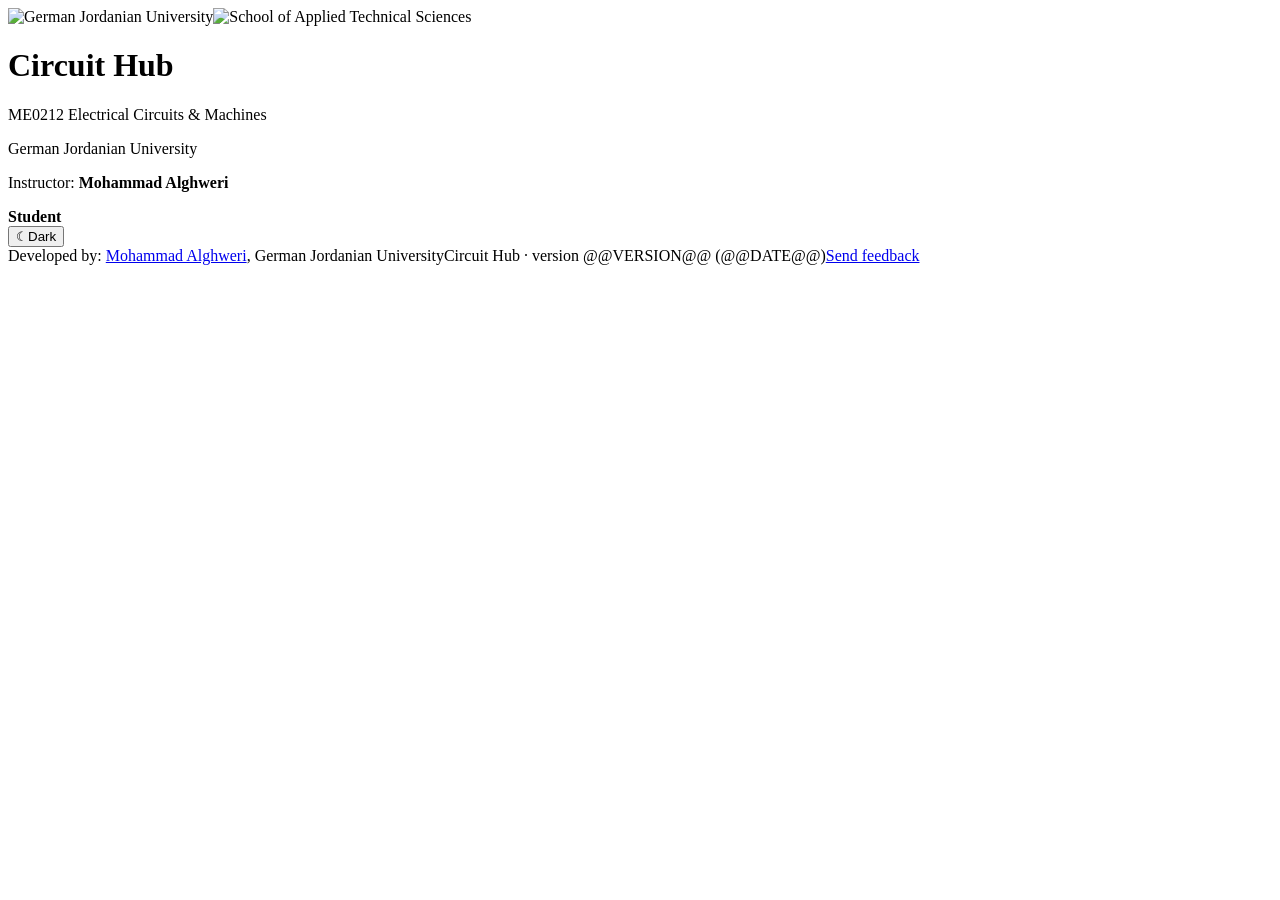
==== src/template.html @ 7615b7f5 "1.12.0: Circuit Hub, GJU and SATS logos, light and dark themes, developer footer Co-Authored-By: Cla" ====
<!doctype html>
<html lang="en"><head><meta charset="utf-8"><meta name="viewport" content="width=device-width,initial-scale=1">
<title>Circuit Hub · ME0212 Electrical Circuits and Machines</title>
<script>try{var th=localStorage.getItem("circuithub-theme");if(th!=="dark"&&th!=="light")th=matchMedia("(prefers-color-scheme: dark)").matches?"dark":"light";document.documentElement.setAttribute("data-theme",th)}catch(e){}</script>
<style>
/*@@CSS@@*/
</style></head><body>
<div class="letterhead" aria-hidden="true"></div>
<header class="top"><div class="wrap">
  <div class="brand"><img class="lg-gju" alt="German Jordanian University" src="@@LOGO@@"><span class="lg-sep" aria-hidden="true"></span><img class="lg-sats" alt="School of Applied Technical Sciences" src="@@SATS@@"></div>
  <div class="tb"><h1>Circuit Hub</h1><p class="course">ME0212 Electrical Circuits &amp; Machines</p><p class="uni">German Jordanian University</p><p class="inst">Instructor: <b>Mohammad Alghweri</b></p></div>
  <div class="who"><b>Student</b><span id="who"></span><br><button type="button" class="theme" id="themeBtn" aria-pressed="false" aria-label="Switch between light and dark theme"><span class="ic" aria-hidden="true"></span><span class="tl">Dark</span></button></div>
  <nav id="nav" aria-label="Main"></nav>
</div></header>
<main class="main wrap" id="page" aria-live="polite"></main>
<footer class="foot wrap"><span class="dev">Developed by: <a class="devlink" href="https://malghweri.site/" target="_blank" rel="noopener">Mohammad Alghweri</a>, German Jordanian University</span><span class="ver">Circuit Hub · version @@VERSION@@ (@@DATE@@)</span><a id="fbLink" href="#">Send feedback</a></footer>
<script>
(function(){
//@@JS@@
})();
</script>
<script>(function(){var b=document.getElementById("themeBtn"),r=document.documentElement;function sync(){var d=r.getAttribute("data-theme")==="dark";b.setAttribute("aria-pressed",d);b.querySelector(".tl").textContent=d?"Light":"Dark";b.querySelector(".ic").textContent=d?"☀":"☾"}sync();b.onclick=function(){var n=r.getAttribute("data-theme")==="dark"?"light":"dark";r.setAttribute("data-theme",n);try{localStorage.setItem("circuithub-theme",n)}catch(e){}sync()}})();</script></body></html>
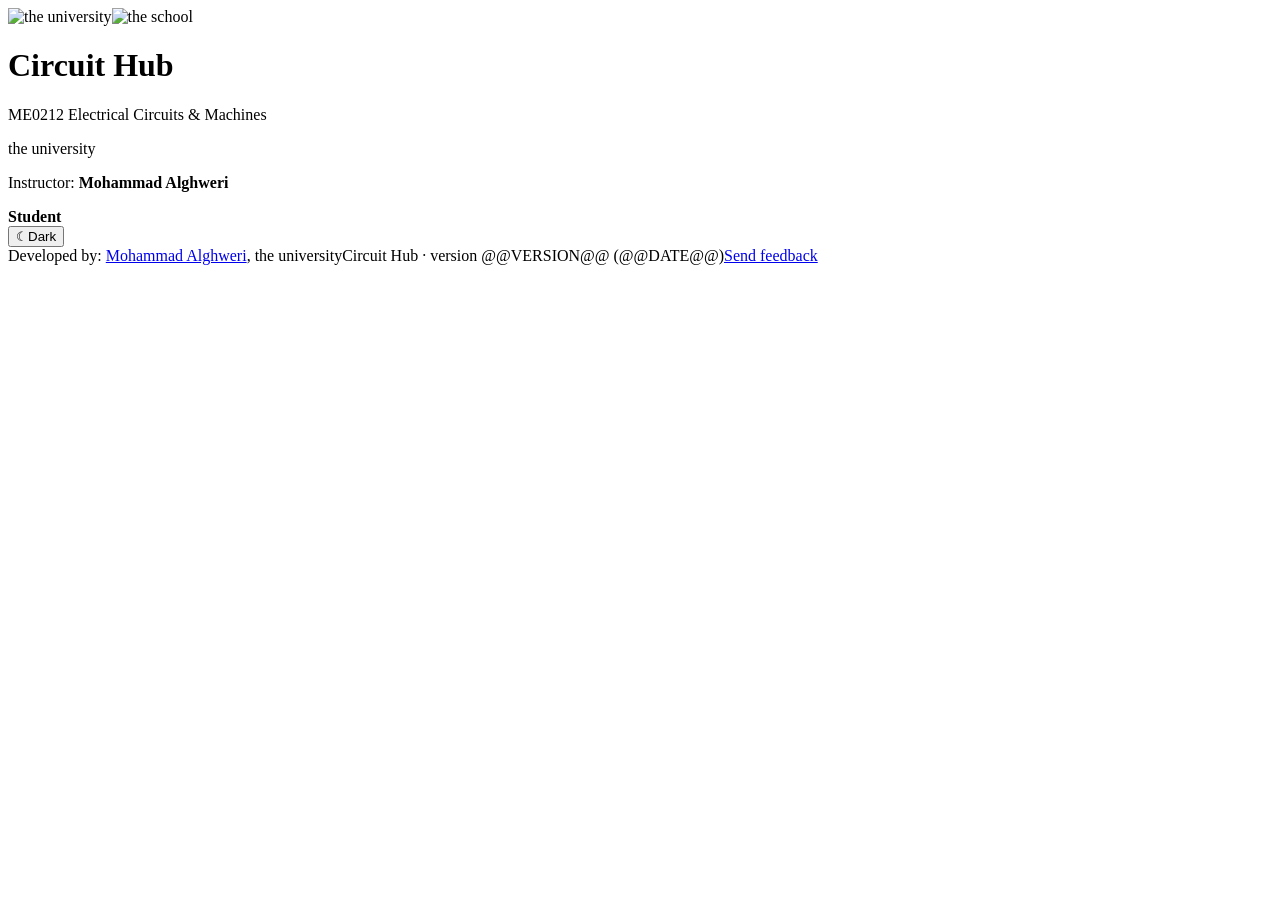
==== commit 2f21ff1d: "1.12.0: Circuit Hub, logos, light and dark themes, developer footer Co-Authored-By: Claude Sonnet 5." ====
--- a/src/template.html
+++ b/src/template.html
@@ -7,13 +7,13 @@
 </style></head><body>
 <div class="letterhead" aria-hidden="true"></div>
 <header class="top"><div class="wrap">
-  <div class="brand"><img class="lg-gju" alt="German Jordanian University" src="@@LOGO@@"><span class="lg-sep" aria-hidden="true"></span><img class="lg-sats" alt="School of Applied Technical Sciences" src="@@SATS@@"></div>
-  <div class="tb"><h1>Circuit Hub</h1><p class="course">ME0212 Electrical Circuits &amp; Machines</p><p class="uni">German Jordanian University</p><p class="inst">Instructor: <b>Mohammad Alghweri</b></p></div>
+  <div class="brand"><img class="lg-gju" alt="the university" src="@@LOGO@@"><span class="lg-sep" aria-hidden="true"></span><img class="lg-sats" alt="the school" src="@@SATS@@"></div>
+  <div class="tb"><h1>Circuit Hub</h1><p class="course">ME0212 Electrical Circuits &amp; Machines</p><p class="uni">the university</p><p class="inst">Instructor: <b>Mohammad Alghweri</b></p></div>
   <div class="who"><b>Student</b><span id="who"></span><br><button type="button" class="theme" id="themeBtn" aria-pressed="false" aria-label="Switch between light and dark theme"><span class="ic" aria-hidden="true"></span><span class="tl">Dark</span></button></div>
   <nav id="nav" aria-label="Main"></nav>
 </div></header>
 <main class="main wrap" id="page" aria-live="polite"></main>
-<footer class="foot wrap"><span class="dev">Developed by: <a class="devlink" href="https://malghweri.site/" target="_blank" rel="noopener">Mohammad Alghweri</a>, German Jordanian University</span><span class="ver">Circuit Hub · version @@VERSION@@ (@@DATE@@)</span><a id="fbLink" href="#">Send feedback</a></footer>
+<footer class="foot wrap"><span class="dev">Developed by: <a class="devlink" href="https://malghweri.site/" target="_blank" rel="noopener">Mohammad Alghweri</a>, the university</span><span class="ver">Circuit Hub · version @@VERSION@@ (@@DATE@@)</span><a id="fbLink" href="#">Send feedback</a></footer>
 <script>
 (function(){
 //@@JS@@
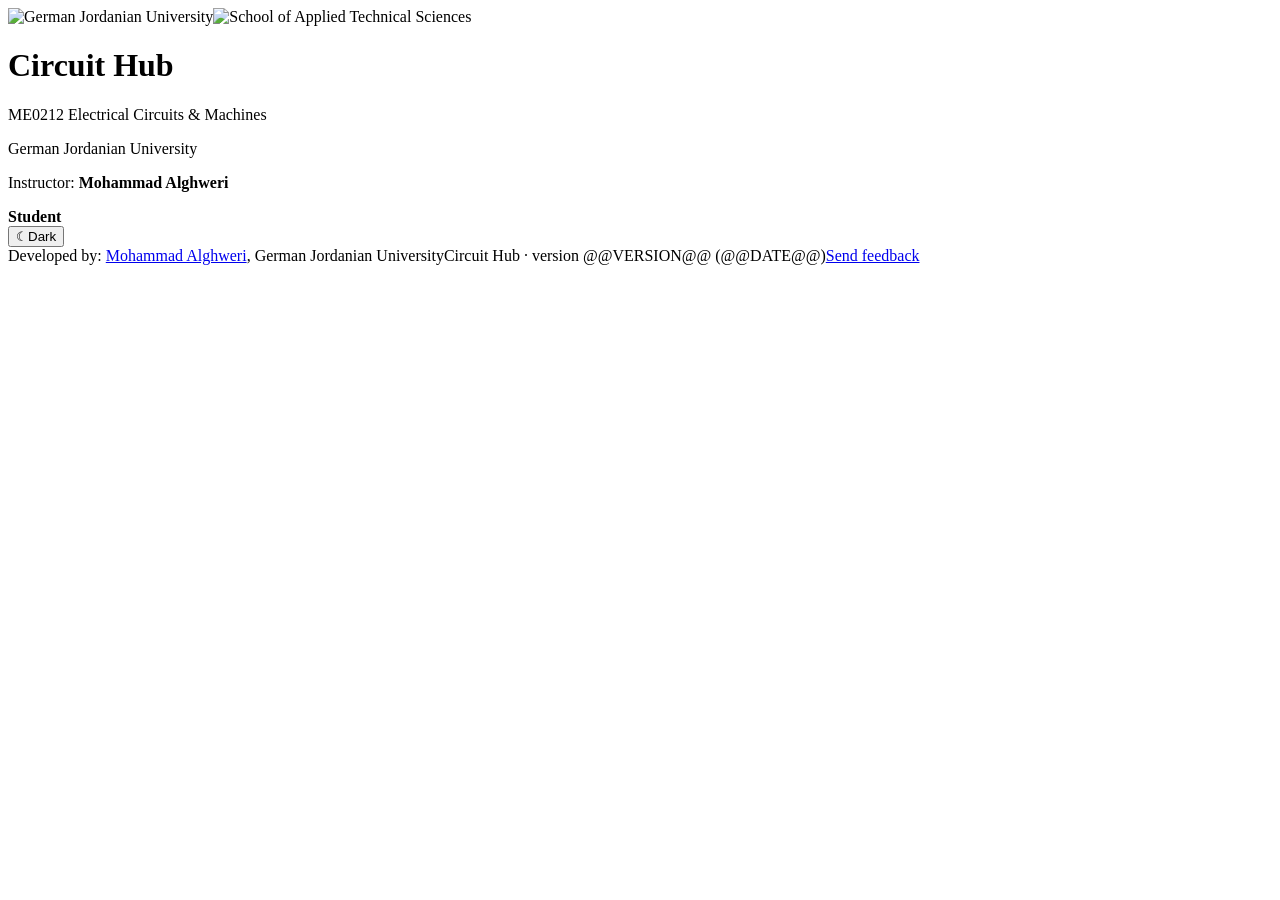
==== commit 077100c9: "1.15.1: light theme is always the default Co-Authored-By: Claude Sonnet 5.5 <noreply@anthropic.com>" ====
--- a/src/template.html
+++ b/src/template.html
@@ -1,19 +1,19 @@
 <!doctype html>
 <html lang="en"><head><meta charset="utf-8"><meta name="viewport" content="width=device-width,initial-scale=1">
 <title>Circuit Hub · ME0212 Electrical Circuits and Machines</title>
-<script>try{var th=localStorage.getItem("circuithub-theme");if(th!=="dark"&&th!=="light")th=matchMedia("(prefers-color-scheme: dark)").matches?"dark":"light";document.documentElement.setAttribute("data-theme",th)}catch(e){}</script>
+<script>try{var th=localStorage.getItem("circuithub-theme");if(th!=="dark"&&th!=="light")th="light";document.documentElement.setAttribute("data-theme",th)}catch(e){}</script>
 <style>
 /*@@CSS@@*/
 </style></head><body>
 <div class="letterhead" aria-hidden="true"></div>
 <header class="top"><div class="wrap">
-  <div class="brand"><img class="lg-gju" alt="the university" src="@@LOGO@@"><span class="lg-sep" aria-hidden="true"></span><img class="lg-sats" alt="the school" src="@@SATS@@"></div>
-  <div class="tb"><h1>Circuit Hub</h1><p class="course">ME0212 Electrical Circuits &amp; Machines</p><p class="uni">the university</p><p class="inst">Instructor: <b>Mohammad Alghweri</b></p></div>
+  <div class="brand"><img class="lg-gju" alt="German Jordanian University" src="@@LOGO@@"><span class="lg-sep" aria-hidden="true"></span><img class="lg-sats" alt="School of Applied Technical Sciences" src="@@SATS@@"></div>
+  <div class="tb"><h1>Circuit Hub</h1><p class="course">ME0212 Electrical Circuits &amp; Machines</p><p class="uni">German Jordanian University</p><p class="inst">Instructor: <b>Mohammad Alghweri</b></p></div>
   <div class="who"><b>Student</b><span id="who"></span><br><button type="button" class="theme" id="themeBtn" aria-pressed="false" aria-label="Switch between light and dark theme"><span class="ic" aria-hidden="true"></span><span class="tl">Dark</span></button></div>
   <nav id="nav" aria-label="Main"></nav>
 </div></header>
 <main class="main wrap" id="page" aria-live="polite"></main>
-<footer class="foot wrap"><span class="dev">Developed by: <a class="devlink" href="https://malghweri.site/" target="_blank" rel="noopener">Mohammad Alghweri</a>, the university</span><span class="ver">Circuit Hub · version @@VERSION@@ (@@DATE@@)</span><a id="fbLink" href="#">Send feedback</a></footer>
+<footer class="foot wrap"><span class="dev">Developed by: <a class="devlink" href="https://malghweri.site/" target="_blank" rel="noopener">Mohammad Alghweri</a>, German Jordanian University</span><span class="ver">Circuit Hub · version @@VERSION@@ (@@DATE@@)</span><a id="fbLink" href="#">Send feedback</a></footer>
 <script>
 (function(){
 //@@JS@@
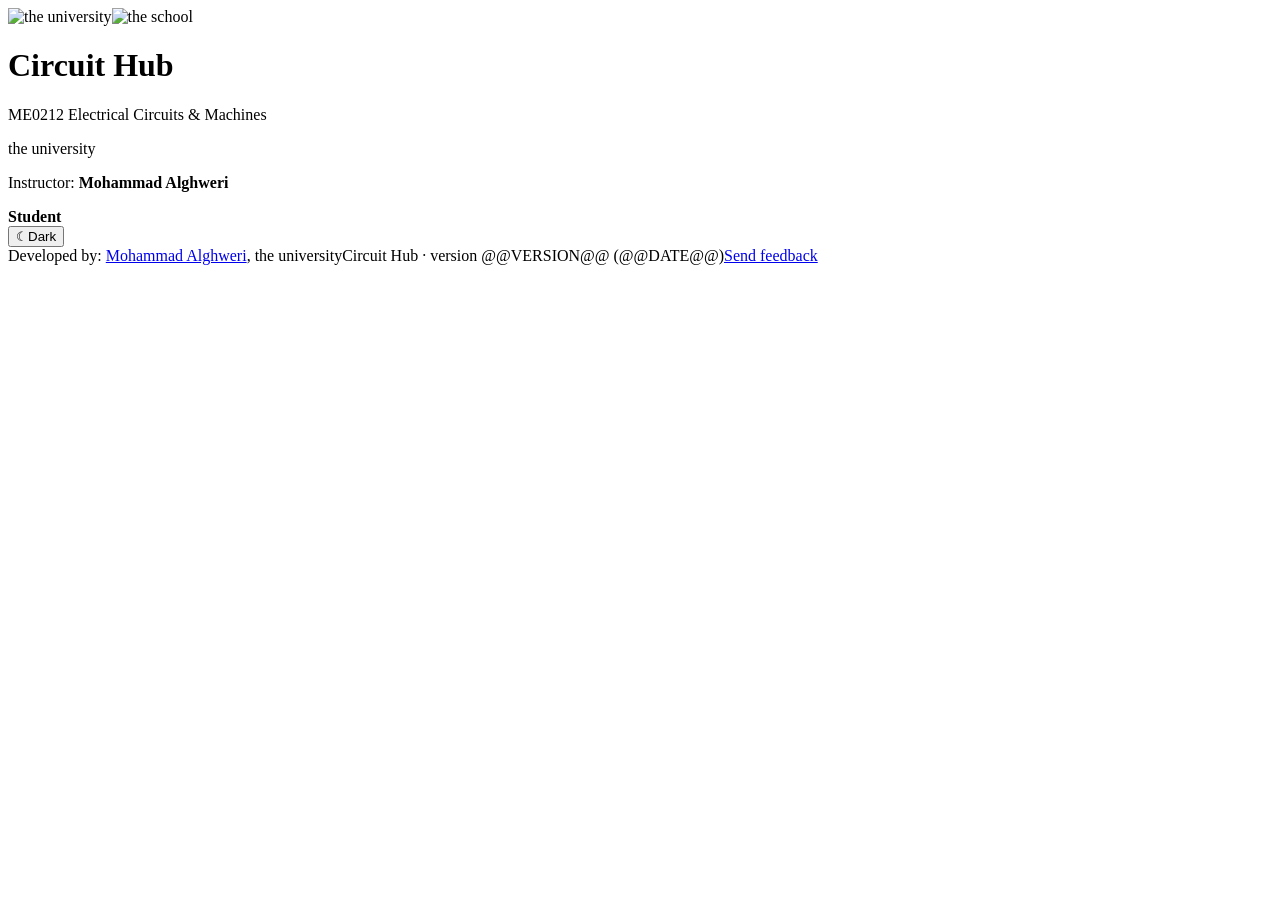
==== commit 06ba3e94: "1.15.1: light theme is always the default Co-Authored-By: Claude Sonnet 5.5 <noreply@anthropic.com>" ====
--- a/src/template.html
+++ b/src/template.html
@@ -7,13 +7,13 @@
 </style></head><body>
 <div class="letterhead" aria-hidden="true"></div>
 <header class="top"><div class="wrap">
-  <div class="brand"><img class="lg-gju" alt="German Jordanian University" src="@@LOGO@@"><span class="lg-sep" aria-hidden="true"></span><img class="lg-sats" alt="School of Applied Technical Sciences" src="@@SATS@@"></div>
-  <div class="tb"><h1>Circuit Hub</h1><p class="course">ME0212 Electrical Circuits &amp; Machines</p><p class="uni">German Jordanian University</p><p class="inst">Instructor: <b>Mohammad Alghweri</b></p></div>
+  <div class="brand"><img class="lg-gju" alt="the university" src="@@LOGO@@"><span class="lg-sep" aria-hidden="true"></span><img class="lg-sats" alt="the school" src="@@SATS@@"></div>
+  <div class="tb"><h1>Circuit Hub</h1><p class="course">ME0212 Electrical Circuits &amp; Machines</p><p class="uni">the university</p><p class="inst">Instructor: <b>Mohammad Alghweri</b></p></div>
   <div class="who"><b>Student</b><span id="who"></span><br><button type="button" class="theme" id="themeBtn" aria-pressed="false" aria-label="Switch between light and dark theme"><span class="ic" aria-hidden="true"></span><span class="tl">Dark</span></button></div>
   <nav id="nav" aria-label="Main"></nav>
 </div></header>
 <main class="main wrap" id="page" aria-live="polite"></main>
-<footer class="foot wrap"><span class="dev">Developed by: <a class="devlink" href="https://malghweri.site/" target="_blank" rel="noopener">Mohammad Alghweri</a>, German Jordanian University</span><span class="ver">Circuit Hub · version @@VERSION@@ (@@DATE@@)</span><a id="fbLink" href="#">Send feedback</a></footer>
+<footer class="foot wrap"><span class="dev">Developed by: <a class="devlink" href="https://malghweri.site/" target="_blank" rel="noopener">Mohammad Alghweri</a>, the university</span><span class="ver">Circuit Hub · version @@VERSION@@ (@@DATE@@)</span><a id="fbLink" href="#">Send feedback</a></footer>
 <script>
 (function(){
 //@@JS@@
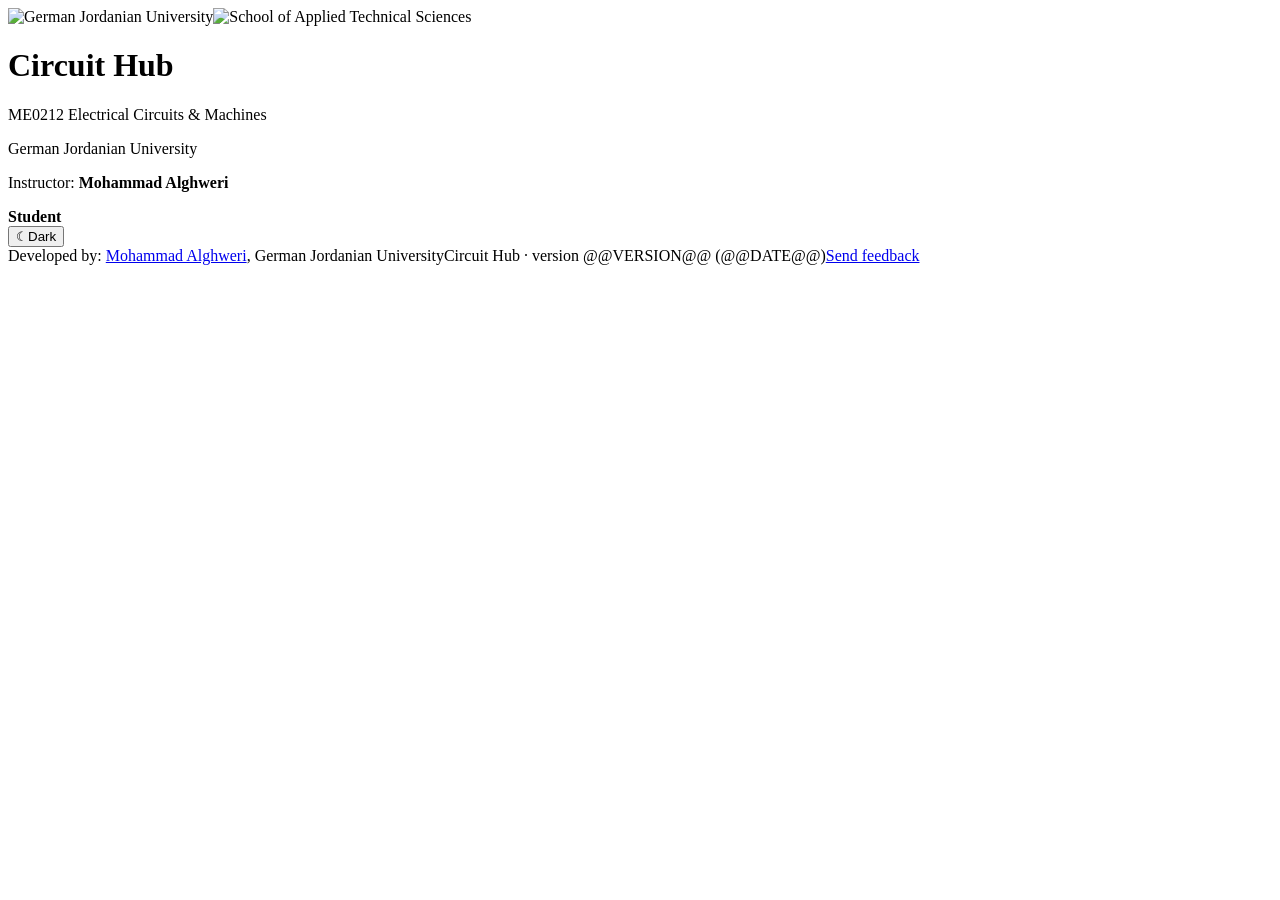
==== commit 1296c107: "1.16.0: anonymous visit counts with GoatCounter Co-Authored-By: Claude Sonnet 5.5 <noreply@anthropic" ====
--- a/src/template.html
+++ b/src/template.html
@@ -2,18 +2,19 @@
 <html lang="en"><head><meta charset="utf-8"><meta name="viewport" content="width=device-width,initial-scale=1">
 <title>Circuit Hub · ME0212 Electrical Circuits and Machines</title>
 <script>try{var th=localStorage.getItem("circuithub-theme");if(th!=="dark"&&th!=="light")th="light";document.documentElement.setAttribute("data-theme",th)}catch(e){}</script>
+<script>(function(){var h=location.hostname;if(h!=="circuithub-gju.com"&&h!=="www.circuithub-gju.com")return;var s=document.createElement("script");s.async=true;s.src="https://gc.zgo.at/count.js";s.setAttribute("data-goatcounter","https://circuithub.goatcounter.com/count");document.head.appendChild(s)})();</script>
 <style>
 /*@@CSS@@*/
 </style></head><body>
 <div class="letterhead" aria-hidden="true"></div>
 <header class="top"><div class="wrap">
-  <div class="brand"><img class="lg-gju" alt="the university" src="@@LOGO@@"><span class="lg-sep" aria-hidden="true"></span><img class="lg-sats" alt="the school" src="@@SATS@@"></div>
-  <div class="tb"><h1>Circuit Hub</h1><p class="course">ME0212 Electrical Circuits &amp; Machines</p><p class="uni">the university</p><p class="inst">Instructor: <b>Mohammad Alghweri</b></p></div>
+  <div class="brand"><img class="lg-gju" alt="German Jordanian University" src="@@LOGO@@"><span class="lg-sep" aria-hidden="true"></span><img class="lg-sats" alt="School of Applied Technical Sciences" src="@@SATS@@"></div>
+  <div class="tb"><h1>Circuit Hub</h1><p class="course">ME0212 Electrical Circuits &amp; Machines</p><p class="uni">German Jordanian University</p><p class="inst">Instructor: <b>Mohammad Alghweri</b></p></div>
   <div class="who"><b>Student</b><span id="who"></span><br><button type="button" class="theme" id="themeBtn" aria-pressed="false" aria-label="Switch between light and dark theme"><span class="ic" aria-hidden="true"></span><span class="tl">Dark</span></button></div>
   <nav id="nav" aria-label="Main"></nav>
 </div></header>
 <main class="main wrap" id="page" aria-live="polite"></main>
-<footer class="foot wrap"><span class="dev">Developed by: <a class="devlink" href="https://malghweri.site/" target="_blank" rel="noopener">Mohammad Alghweri</a>, the university</span><span class="ver">Circuit Hub · version @@VERSION@@ (@@DATE@@)</span><a id="fbLink" href="#">Send feedback</a></footer>
+<footer class="foot wrap"><span class="dev">Developed by: <a class="devlink" href="https://malghweri.site/" target="_blank" rel="noopener">Mohammad Alghweri</a>, German Jordanian University</span><span class="ver">Circuit Hub · version @@VERSION@@ (@@DATE@@)</span><a id="fbLink" href="#">Send feedback</a></footer>
 <script>
 (function(){
 //@@JS@@
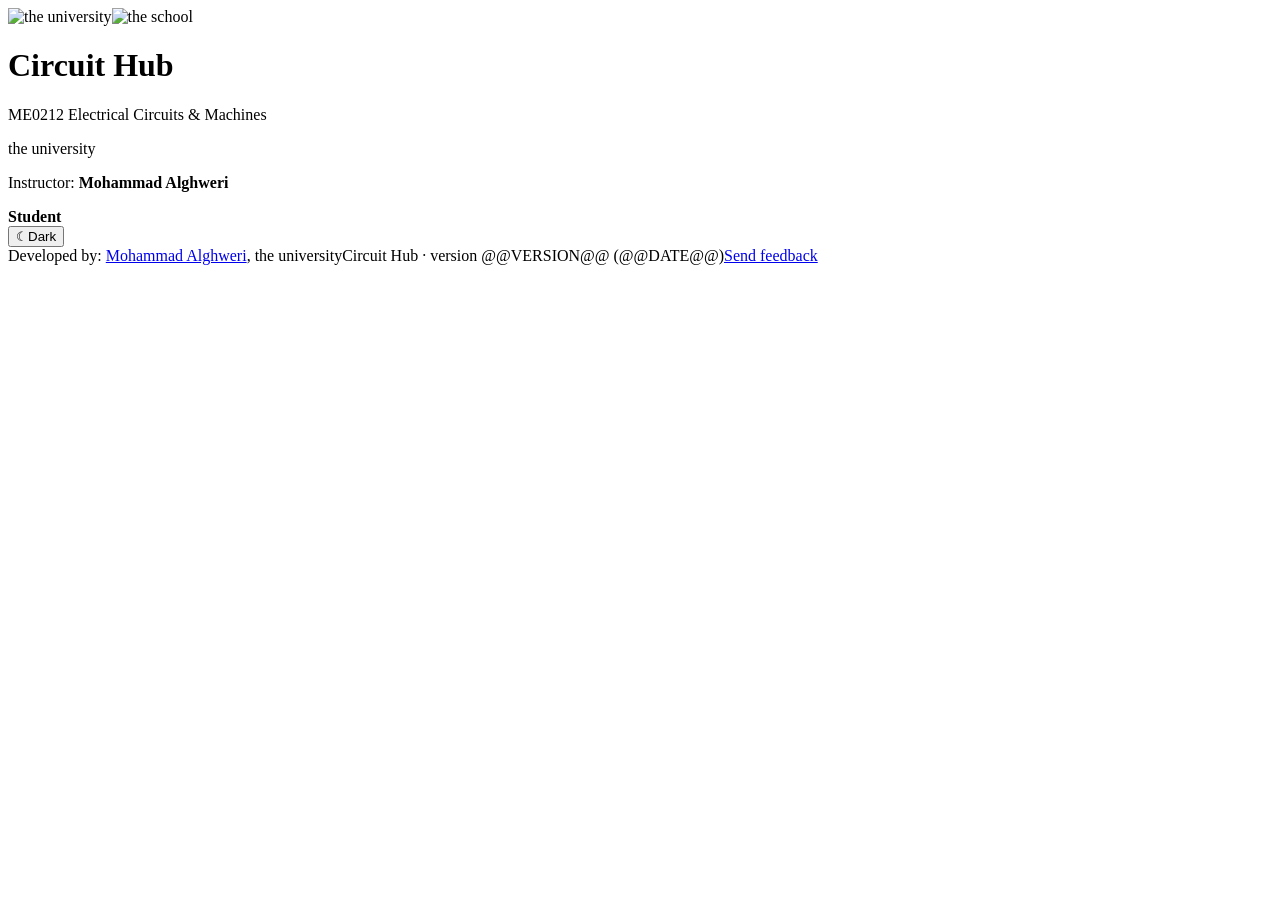
==== commit 65cc95af: "1.16.0: anonymous visit counts with GoatCounter Co-Authored-By: Claude Sonnet 5.5 <noreply@anthropic" ====
--- a/src/template.html
+++ b/src/template.html
@@ -8,13 +8,13 @@
 </style></head><body>
 <div class="letterhead" aria-hidden="true"></div>
 <header class="top"><div class="wrap">
-  <div class="brand"><img class="lg-gju" alt="German Jordanian University" src="@@LOGO@@"><span class="lg-sep" aria-hidden="true"></span><img class="lg-sats" alt="School of Applied Technical Sciences" src="@@SATS@@"></div>
-  <div class="tb"><h1>Circuit Hub</h1><p class="course">ME0212 Electrical Circuits &amp; Machines</p><p class="uni">German Jordanian University</p><p class="inst">Instructor: <b>Mohammad Alghweri</b></p></div>
+  <div class="brand"><img class="lg-gju" alt="the university" src="@@LOGO@@"><span class="lg-sep" aria-hidden="true"></span><img class="lg-sats" alt="the school" src="@@SATS@@"></div>
+  <div class="tb"><h1>Circuit Hub</h1><p class="course">ME0212 Electrical Circuits &amp; Machines</p><p class="uni">the university</p><p class="inst">Instructor: <b>Mohammad Alghweri</b></p></div>
   <div class="who"><b>Student</b><span id="who"></span><br><button type="button" class="theme" id="themeBtn" aria-pressed="false" aria-label="Switch between light and dark theme"><span class="ic" aria-hidden="true"></span><span class="tl">Dark</span></button></div>
   <nav id="nav" aria-label="Main"></nav>
 </div></header>
 <main class="main wrap" id="page" aria-live="polite"></main>
-<footer class="foot wrap"><span class="dev">Developed by: <a class="devlink" href="https://malghweri.site/" target="_blank" rel="noopener">Mohammad Alghweri</a>, German Jordanian University</span><span class="ver">Circuit Hub · version @@VERSION@@ (@@DATE@@)</span><a id="fbLink" href="#">Send feedback</a></footer>
+<footer class="foot wrap"><span class="dev">Developed by: <a class="devlink" href="https://malghweri.site/" target="_blank" rel="noopener">Mohammad Alghweri</a>, the university</span><span class="ver">Circuit Hub · version @@VERSION@@ (@@DATE@@)</span><a id="fbLink" href="#">Send feedback</a></footer>
 <script>
 (function(){
 //@@JS@@
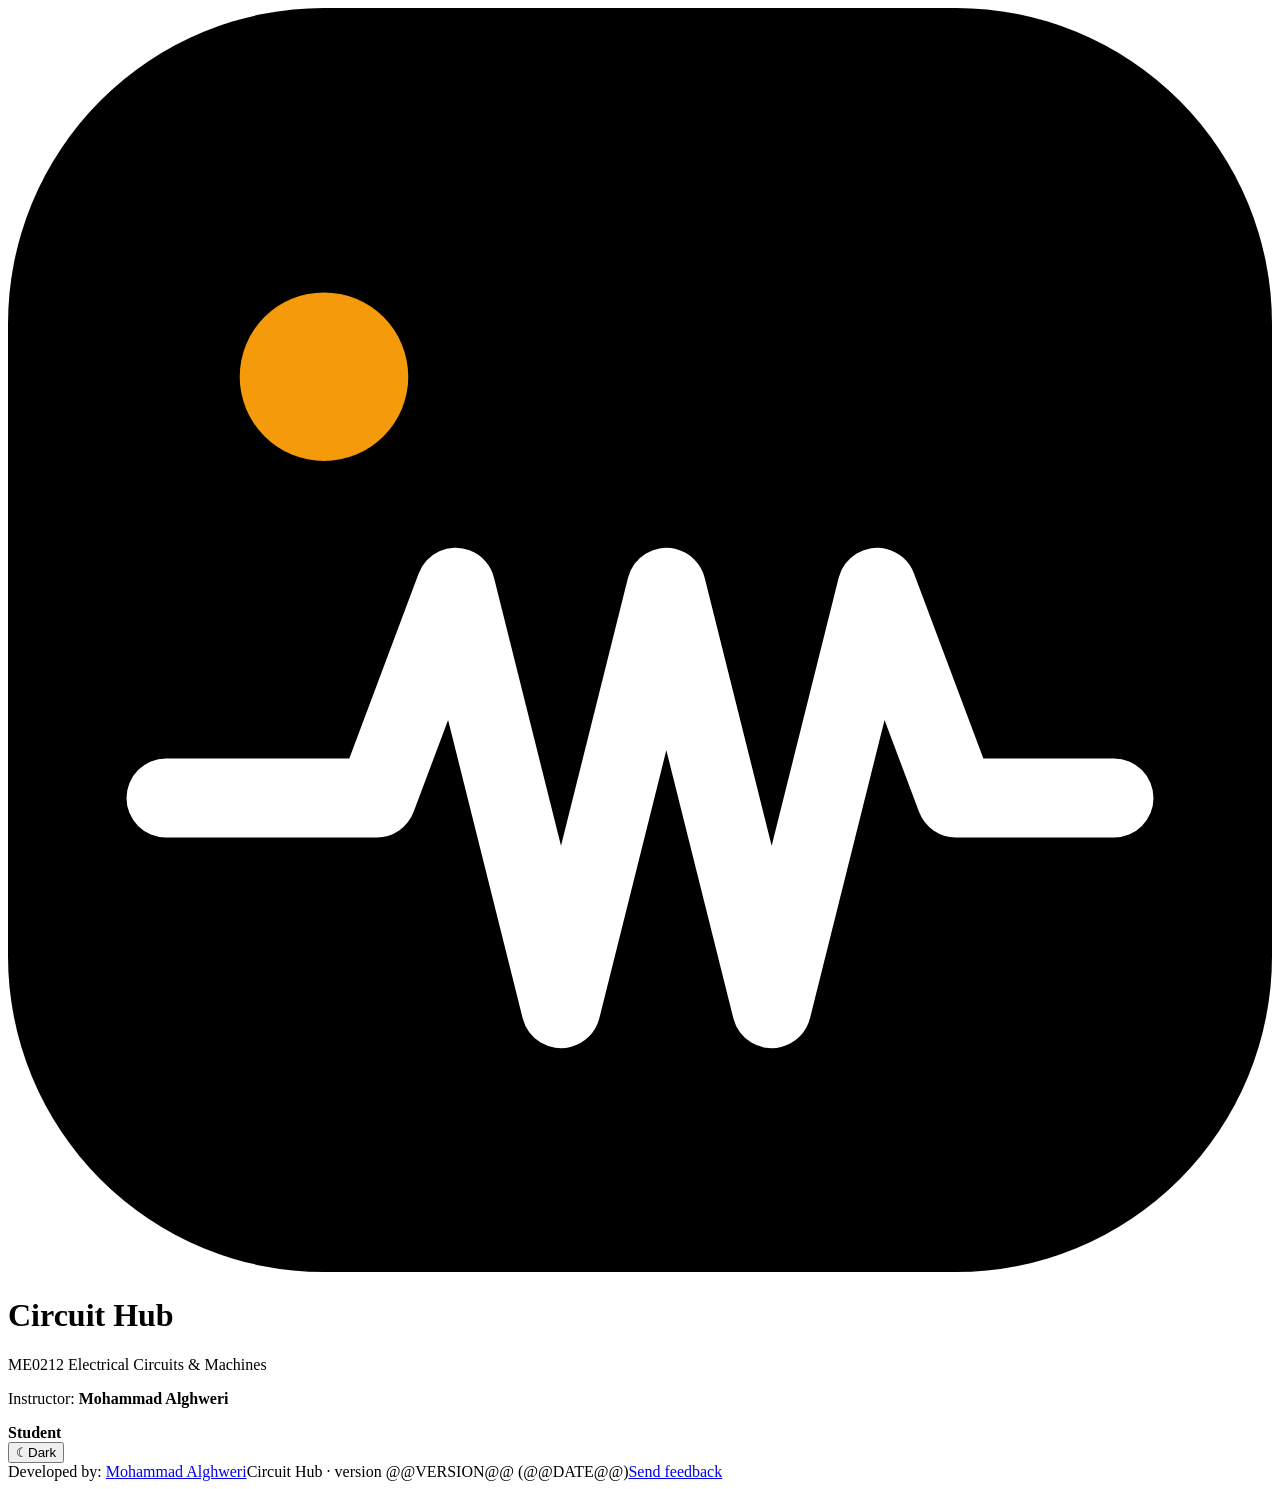
==== commit da9204c0: "1.17.0: remove university and school logos, name and campus photo Co-Authored-By: Claude Opus 5.5 <n" ====
--- a/src/template.html
+++ b/src/template.html
@@ -8,13 +8,13 @@
 </style></head><body>
 <div class="letterhead" aria-hidden="true"></div>
 <header class="top"><div class="wrap">
-  <div class="brand"><img class="lg-gju" alt="the university" src="@@LOGO@@"><span class="lg-sep" aria-hidden="true"></span><img class="lg-sats" alt="the school" src="@@SATS@@"></div>
-  <div class="tb"><h1>Circuit Hub</h1><p class="course">ME0212 Electrical Circuits &amp; Machines</p><p class="uni">the university</p><p class="inst">Instructor: <b>Mohammad Alghweri</b></p></div>
+  <div class="brand"><svg class="mark" viewBox="0 0 48 48" role="img" aria-label="Circuit Hub"><rect width="48" height="48" rx="12" fill="currentColor"/><path d="M6 30h8l3-8 4 16 4-16 4 16 4-16 3 8h6" fill="none" stroke="#fff" stroke-width="3" stroke-linecap="round" stroke-linejoin="round"/><circle cx="12" cy="14" r="3.2" fill="#f59a0a"/></svg></div>
+  <div class="tb"><h1>Circuit Hub</h1><p class="course">ME0212 Electrical Circuits &amp; Machines</p><p class="inst">Instructor: <b>Mohammad Alghweri</b></p></div>
   <div class="who"><b>Student</b><span id="who"></span><br><button type="button" class="theme" id="themeBtn" aria-pressed="false" aria-label="Switch between light and dark theme"><span class="ic" aria-hidden="true"></span><span class="tl">Dark</span></button></div>
   <nav id="nav" aria-label="Main"></nav>
 </div></header>
 <main class="main wrap" id="page" aria-live="polite"></main>
-<footer class="foot wrap"><span class="dev">Developed by: <a class="devlink" href="https://malghweri.site/" target="_blank" rel="noopener">Mohammad Alghweri</a>, the university</span><span class="ver">Circuit Hub · version @@VERSION@@ (@@DATE@@)</span><a id="fbLink" href="#">Send feedback</a></footer>
+<footer class="foot wrap"><span class="dev">Developed by: <a class="devlink" href="https://malghweri.site/" target="_blank" rel="noopener">Mohammad Alghweri</a></span><span class="ver">Circuit Hub · version @@VERSION@@ (@@DATE@@)</span><a id="fbLink" href="#">Send feedback</a></footer>
 <script>
 (function(){
 //@@JS@@
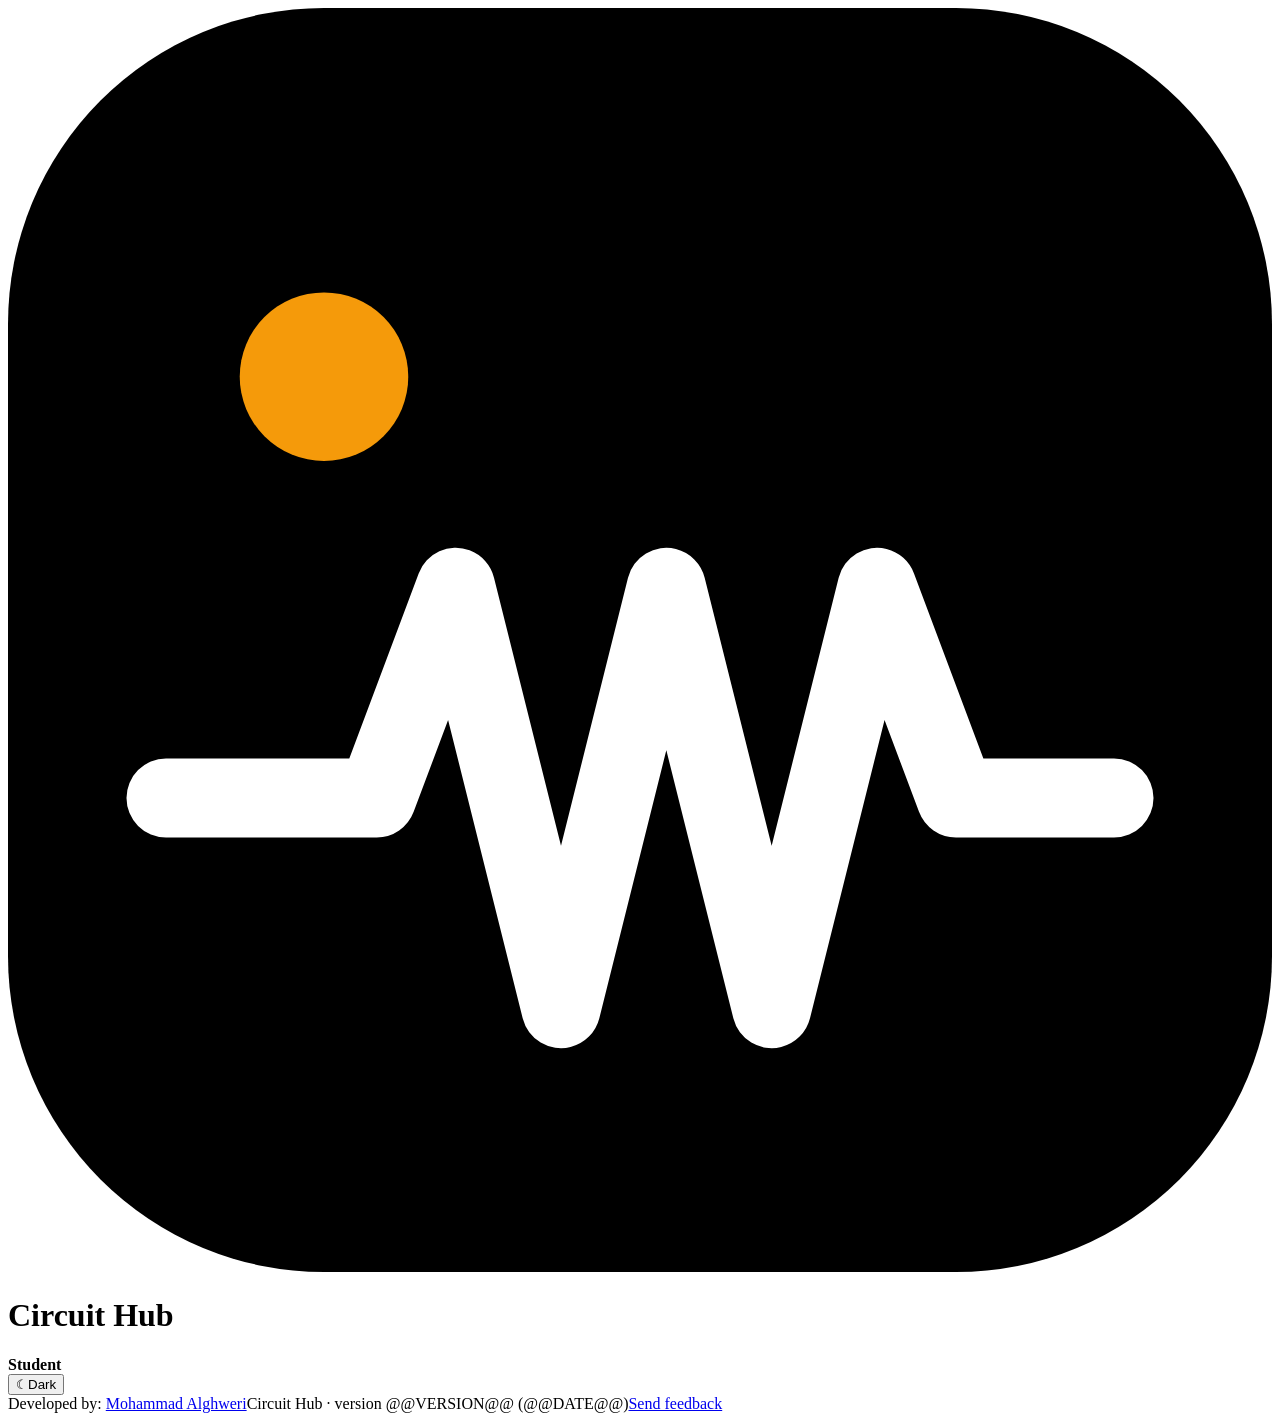
==== commit 7f2df9e9: "1.17.1: background photo back, only Circuit Hub in header, entry screen and tab title Co-Authored-By" ====
--- a/src/template.html
+++ b/src/template.html
@@ -1,6 +1,6 @@
 <!doctype html>
 <html lang="en"><head><meta charset="utf-8"><meta name="viewport" content="width=device-width,initial-scale=1">
-<title>Circuit Hub · ME0212 Electrical Circuits and Machines</title>
+<title>Circuit Hub</title>
 <script>try{var th=localStorage.getItem("circuithub-theme");if(th!=="dark"&&th!=="light")th="light";document.documentElement.setAttribute("data-theme",th)}catch(e){}</script>
 <script>(function(){var h=location.hostname;if(h!=="circuithub-gju.com"&&h!=="www.circuithub-gju.com")return;var s=document.createElement("script");s.async=true;s.src="https://gc.zgo.at/count.js";s.setAttribute("data-goatcounter","https://circuithub.goatcounter.com/count");document.head.appendChild(s)})();</script>
 <style>
@@ -9,7 +9,7 @@
 <div class="letterhead" aria-hidden="true"></div>
 <header class="top"><div class="wrap">
   <div class="brand"><svg class="mark" viewBox="0 0 48 48" role="img" aria-label="Circuit Hub"><rect width="48" height="48" rx="12" fill="currentColor"/><path d="M6 30h8l3-8 4 16 4-16 4 16 4-16 3 8h6" fill="none" stroke="#fff" stroke-width="3" stroke-linecap="round" stroke-linejoin="round"/><circle cx="12" cy="14" r="3.2" fill="#f59a0a"/></svg></div>
-  <div class="tb"><h1>Circuit Hub</h1><p class="course">ME0212 Electrical Circuits &amp; Machines</p><p class="inst">Instructor: <b>Mohammad Alghweri</b></p></div>
+  <div class="tb"><h1>Circuit Hub</h1></div>
   <div class="who"><b>Student</b><span id="who"></span><br><button type="button" class="theme" id="themeBtn" aria-pressed="false" aria-label="Switch between light and dark theme"><span class="ic" aria-hidden="true"></span><span class="tl">Dark</span></button></div>
   <nav id="nav" aria-label="Main"></nav>
 </div></header>
